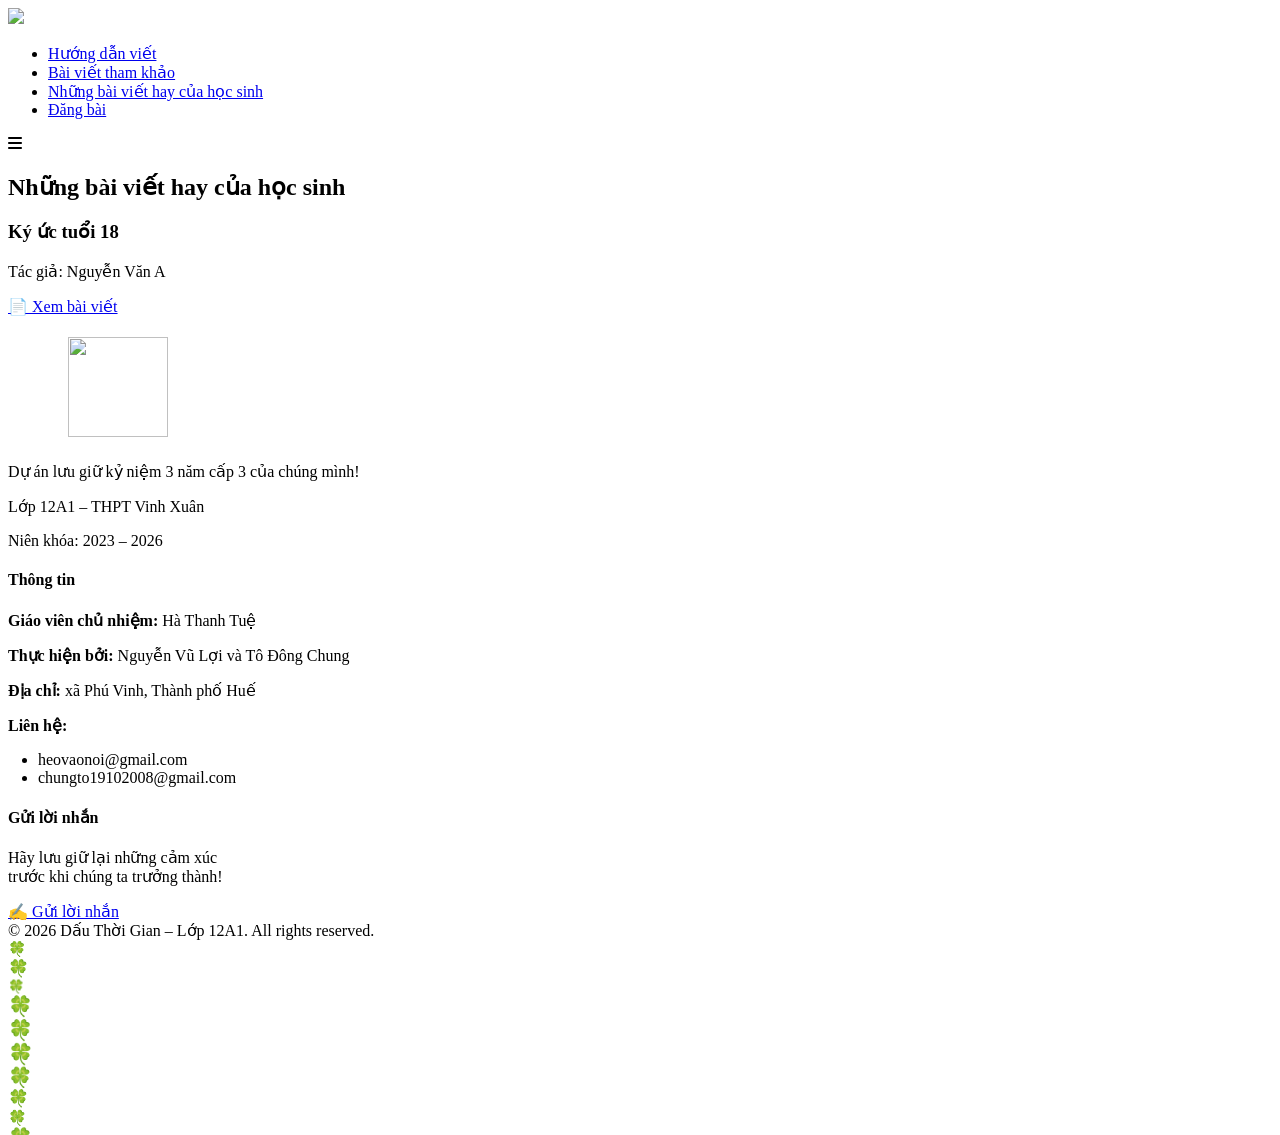
==== baiviethaycuahocsinh.html @ 0ae80ec2 "Add files via upload" ====
<!DOCTYPE html>
<html lang="vi">
<head>
  <meta charset="UTF-8">
  <title>NHỮNG BÀI VIẾT HAY CỦA HỌC SINH</title>
  <link rel="icon" type="image/png" href="images/LOGOHOME.PNG">
  <link rel="stylesheet" href="css/style.css">
  <link rel="stylesheet" href="https://cdnjs.cloudflare.com/ajax/libs/font-awesome/6.5.1/css/all.min.css">
</head>
<body>

<nav class="dieuhuong" >
    <div class="dieuhuong-trai">
        <a href="index.html" class="logohome">
            <img src="images/LOGOHOME.PNG" class="logohome">
        </a>
        <ul class="noidung">
          <li><a href="huongdanviet.html">Hướng dẫn viết</a></li>
          <li><a href="baivietthamkhao.html">Bài viết tham khảo</a></li>
          <li><a href="baiviethaycuahocsinh.html">Những bài viết hay của học sinh</a></li>
          <li><a href="dangbai.html">Đăng bài</a></li>
        </ul>
    </div>

    <div class="dieuhuong-phai">
        <i class="fas fa-bars"></i>
 
    </div>
</nav>

 <section class="card">
    <h2 class="section-main-title">Những bài viết hay của học sinh</h2>

    <div class="baiviet">
      <h3>Ký ức tuổi 18</h3>
      <p class="tacgia"> Tác giả: Nguyễn Văn A </p>
      <a href="https://docs.google.com/document/d/1nc4qMRMec6xP5GCK8Ovhp4vEiCcF7jD6FqVnA-vZ3ow/edit?usp=sharing" target="_blank">  📄 Xem bài viết </a>
    </div>
</section>

  
  <footer class="footer">
  <div class="footer-top">

    <div class="footer-col">
      <h4 style="padding-left:60px;">
        <a href="index.html">
          <img src="images/LOGOHOME.PNG" width="100" height="100">
        </a>
      </h4>

      <p>Dự án lưu giữ kỷ niệm 3 năm cấp 3 của chúng mình!</p>
      <p>Lớp 12A1 – THPT Vinh Xuân</p>
      <p>Niên khóa: 2023 – 2026</p>
    </div>

    <div class="footer-col">
      <h4>Thông tin</h4>
      <p><b>Giáo viên chủ nhiệm:</b> Hà Thanh Tuệ</p>
      <p><b>Thực hiện bởi:</b> Nguyễn Vũ Lợi và Tô Đông Chung</p>
      <p><b>Địa chỉ:</b> xã Phú Vinh, Thành phố Huế</p>
      <p><b>Liên hệ:</b></p>
      <ul style="padding-left: 30px;">
        <li> heovaonoi@gmail.com</li>
        <li> chungto19102008@gmail.com</li>
      </ul>
    </div>

    <div class="footer-col">
      <h4>Gửi lời nhắn</h4>
      <p>Hãy lưu giữ lại những cảm xúc<br>trước khi chúng ta trưởng thành!</p>
      <a href="loinhan.html" class="footer-btn">✍ Gửi lời nhắn</a>
    </div>

  </div>

  <div class="footer-bottom">
    © 2026 Dấu Thời Gian – Lớp 12A1. All rights reserved.
  </div>
</footer>
  <div id="leaf-container"></div>
<script src="script.js"></script>
</body>
</html>
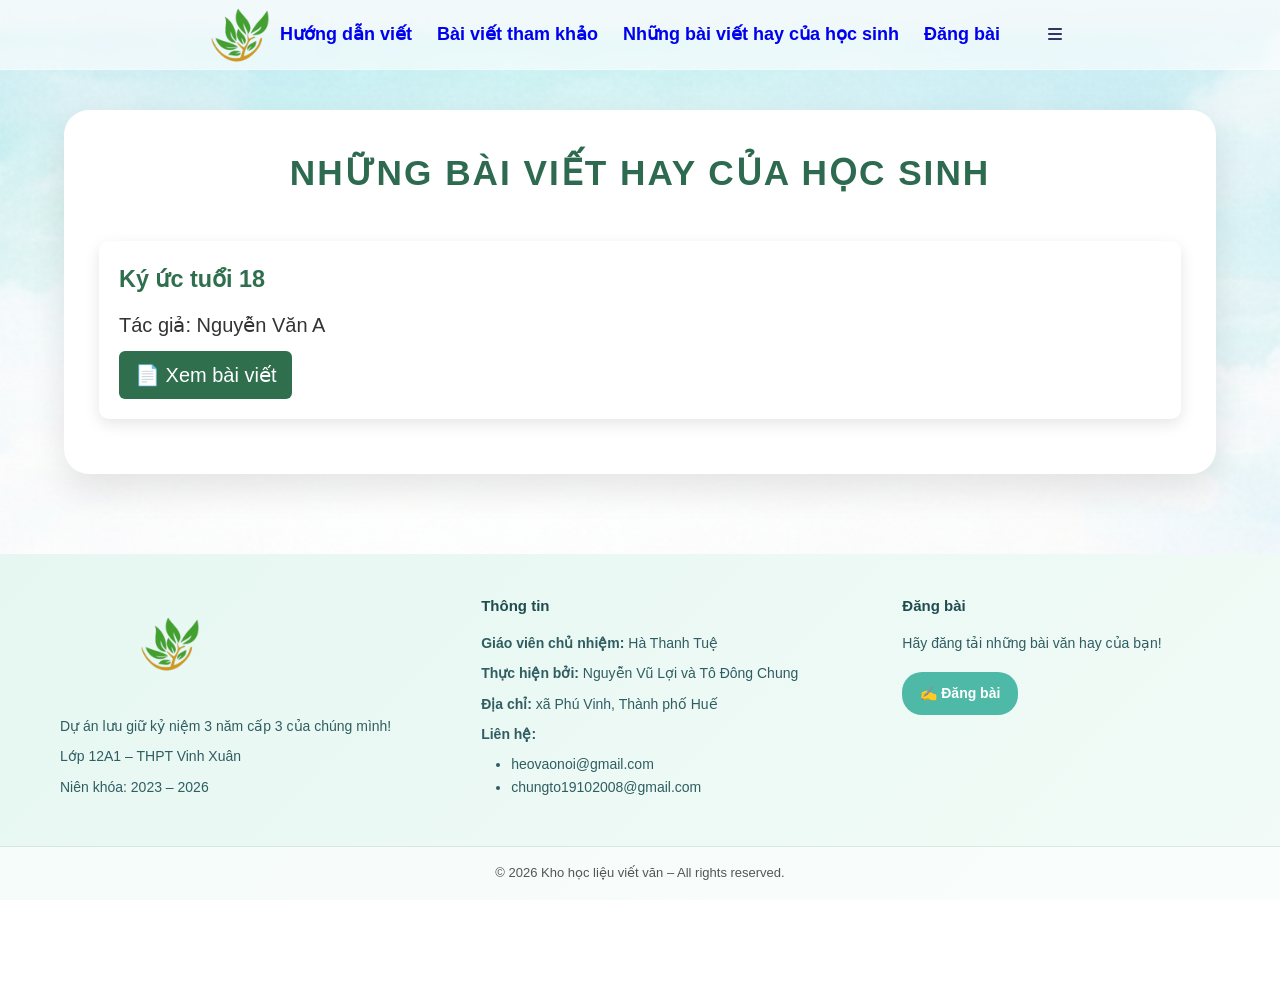
==== commit 47377e79: "Update baiviethaycuahocsinh.html" ====
--- a/baiviethaycuahocsinh.html
+++ b/baiviethaycuahocsinh.html
@@ -67,15 +67,15 @@
     </div>
 
     <div class="footer-col">
-      <h4>Gửi lời nhắn</h4>
-      <p>Hãy lưu giữ lại những cảm xúc<br>trước khi chúng ta trưởng thành!</p>
-      <a href="loinhan.html" class="footer-btn">✍ Gửi lời nhắn</a>
+      <h4>Đăng bài</h4>
+      <p>Hãy đăng tải những bài văn hay của bạn!</p>
+      <a href="dangbai.html" class="footer-btn">✍ Đăng bài</a>
     </div>
 
   </div>
 
   <div class="footer-bottom">
-    © 2026 Dấu Thời Gian – Lớp 12A1. All rights reserved.
+    © 2026 Kho học liệu viết văn – All rights reserved.
   </div>
 </footer>
   <div id="leaf-container"></div>
--- a/css/style.css
+++ b/css/style.css
@@ -0,0 +1,631 @@
+* {
+  margin: 0;
+  padding: 0;
+  box-sizing: border-box;
+  font-family: 'Segoe UI', Tahoma, sans-serif;
+}
+
+body {
+  background-image: url("../images/bautroi.png");
+    
+    /* Hình nền không bị lặp lại */
+    background-repeat: no-repeat;
+    /* Hình nền luôn cố định khi cuộn trang (tùy chọn, trông rất chuyên nghiệp) */
+    background-attachment: fixed;
+    /* Quan trọng nhất: Hình nền phủ kín toàn bộ chiều ngang và chiều cao */
+    background-size: cover;
+    /* Căn chỉnh hình nền luôn nằm chính giữa */
+    background-position: center;
+    /* Đảm bảo body luôn có chiều cao tối thiểu bằng màn hình */
+    min-height: 100vh;
+    margin: 0;
+
+  color: #333;
+  line-height: 1.6;
+}
+
+
+.logohome{
+  width:100px;
+  height:100px;
+  margin-left: 95px;
+}
+
+.noidung{
+        font-family: 'Segoe UI', Tahoma, sans-serif;;
+        display: flex;
+        margin-left: 85px;
+        font-size: 18px;
+        font-weight: bold;
+        list-style: none;
+
+}
+.noidung a{ text-decoration: none;
+            transition: transform 0.25s ease, color 0.25s ease;
+            display: inline-block;
+
+}
+.noidung a:hover {
+    transform: scale(1.2); 
+    color: #FF00FF;
+}
+.noidung li{
+    margin-right: 25px;}
+
+.dieuhuong {
+    top: 0;    
+    left: 0;
+    background: rgba(255, 255, 255, 0.6); /* Màu trắng trong suốt */
+    backdrop-filter: blur(5px);         /* Làm mờ ảnh nền phía sau */
+    border-bottom: 1px solid rgba(255, 255, 255, 0.3);
+    display: flex;
+    justify-content: space-between;
+    align-items: center;
+    height: 70px;     
+    
+    width: 100%;
+}
+
+.dieuhuong-trai { display: flex;
+                  align-items: center;
+                  font-family: "Arial";
+}
+.dieuhuong-phai {
+            color: #333366;
+            font-size: 16px;
+            margin-left: 18px;
+            margin-right: 218px;
+            cursor: pointer;
+
+}
+         
+
+.noidungchinh {
+    margin-top: 80px; 
+    margin-left: 200px;
+    margin-right: 200px;
+}
+
+/* ================= SƠ ĐỒ LỚP  ================= */
+
+:root {
+    --wood-color: #a1887f;
+    --wood-dark: #8d6e63;
+    --text-light: #ffffff;
+}
+
+.classroom-container {
+    padding: 40px 10px;
+    background-color: #f9f9f9;
+    font-family: 'Segoe UI', sans-serif;
+}
+
+.teacher-desk {
+    width: 200px;
+    height: 40px;
+    background: #5d4037;
+    margin: 0 auto 50px;
+    color: white;
+    line-height: 40px;
+    border-radius: 4px;
+    font-weight: bold;
+}
+
+.seating-map-wrapper {
+    display: flex;
+    justify-content: center;
+    gap: 30px; /* Khoảng cách tạo lối đi giữa các dãy */
+    flex-wrap: wrap;
+}
+
+.aisle {
+    display: flex;
+    flex-direction: column;
+    gap: 15px; /* Khoảng cách giữa hàng trên và hàng dưới */
+}
+
+/* Kiểu dáng bàn đôi */
+.desk-double {
+    display: flex;
+    width: 160px;
+    height: 60px;
+    border: 2px solid var(--wood-dark);
+    border-radius: 5px;
+    overflow: visible;
+    background-color: var(--wood-color);
+    box-shadow: 0 4px 6px rgba(0,0,0,0.1);
+}
+
+.seat-item {
+    flex: 1;
+    display: flex;
+    align-items: center;
+    justify-content: center;
+    position: relative;
+    border-right: 1px solid rgba(255,255,255,0.3);
+    cursor: pointer;
+    transition: 0.3s;
+}
+
+.seat-item:last-child { border-right: none; }
+
+.seat-item:hover {
+    background-color: var(--wood-dark);
+}
+
+.seat-name {
+    color: var(--text-light);
+    font-size: 0.8rem;
+    font-weight: 500;
+}
+
+/* Thẻ thông tin hiện lên */
+.student-card {
+    position: absolute;
+    bottom: 120%;
+    left: 50%;
+    transform: translateX(-50%) scale(0);
+    width: 180px;
+    background: white;
+    border-radius: 10px;
+    padding: 15px;
+    box-shadow: 0 10px 30px rgba(0,0,0,0.15);
+    z-index: 100;
+    transition: all 0.3s cubic-bezier(0.175, 0.885, 0.32, 1.275);
+    opacity: 0;
+    pointer-events: none;
+}
+
+.seat-item:hover .student-card {
+    transform: translateX(-50%) scale(1);
+    opacity: 1;
+}
+
+.student-card img {
+    width: 60px;
+    height: 60px;
+    border-radius: 50%;
+    margin-bottom: 8px;
+    border: 2px solid #a1887f;
+}
+
+.student-card h4 { margin: 5px 0; color: #333; font-size: 1rem; }
+.student-card p { font-size: 0.8rem; color: #777; font-style: italic; margin: 0; }
+
+
+/* ================= HERO  ================= */
+.hero {
+  font-size: 20px;
+  text-align: center;
+  padding: 80px 20px 70px;
+}
+
+.hero h1 {
+  font-size: 48px;
+  color: #2f5d62;
+  margin-bottom: 14px;
+}
+
+.hero p {
+  font-size: 18px;
+  color: #666;
+}
+
+/* ================= CARD ================= */
+
+.card {
+  font-size: 20px;
+  background: #ffffff;
+  width: 90%;
+  margin: 40px auto;
+  padding: 35px;
+  border-radius: 25px;
+  box-shadow: 0 15px 35px rgba(0, 0, 0, 0.1);
+  position: relative; /* Cần thiết để chứa các input ẩn */
+}
+
+.section-main-title {
+  text-align: center;
+  font-size: 2.2rem;
+  color: #2d6a4f;
+  margin-bottom: 40px;
+  text-transform: uppercase;
+  letter-spacing: 2px;
+}
+
+/* ================= LOGIC ẨN HIỆN (BỔ SUNG) ================= */
+
+/* Mặc định ẩn các nhóm nội dung */
+.media-group {
+  display: none; 
+  margin-bottom: 60px;
+  padding: 20px;
+  background: #fdfdfd;
+  border-radius: 20px;
+  border: 1px solid #eee;
+  animation: slideUp 0.5s ease forwards;
+}
+
+/* Logic điều khiển hiển thị bằng CSS Selector */
+#filter-all:checked ~ .group-photo,
+#filter-all:checked ~ .group-video {
+  display: block;
+}
+
+#filter-photo:checked ~ .group-photo {
+  display: block;
+}
+
+#filter-video:checked ~ .group-video {
+  display: block;
+}
+
+/* ================= BỘ NÚT CHỌN (TABS) ================= */
+
+.media-tabs {
+  display: flex;
+  justify-content: center;
+  gap: 15px;
+  margin-bottom: 40px;
+  flex-wrap: wrap;
+}
+
+.tab-btn {
+  padding: 12px 28px;
+  border: 2px solid #2d6a4f;
+  background: transparent;
+  color: #2d6a4f;
+  border-radius: 50px;
+  font-weight: 700;
+  font-size: 1rem;
+  cursor: pointer;
+  transition: all 0.3s cubic-bezier(0.4, 0, 0.2, 1);
+  display: flex;
+  align-items: center;
+  gap: 10px;
+  user-select: none;
+}
+
+.tab-btn:hover {
+  background: rgba(45, 106, 79, 0.1);
+  transform: translateY(-3px);
+}
+
+/* Đổi màu nút khi Radio tương ứng được chọn */
+#filter-all:checked ~ .media-tabs label[for="filter-all"],
+#filter-photo:checked ~ .media-tabs label[for="filter-photo"],
+#filter-video:checked ~ .media-tabs label[for="filter-video"] {
+  background: #2d6a4f;
+  color: #ffffff;
+  box-shadow: 0 8px 20px rgba(45, 106, 79, 0.3);
+}
+
+/* ================= GALLERY (CHỈNH SỬA CHIA 3 CỘT) ================= */
+
+.group-title {
+  font-size: 1.6rem;
+  color: #457b9d;
+  margin-bottom: 25px;
+  display: flex;
+  align-items: center;
+  gap: 15px;
+  border-left: 6px solid #2d6a4f;
+  padding-left: 15px;
+}
+
+.gallery {
+  display: grid;
+  /* SỬA TẠI ĐÂY: Ép chia 3 cột đều nhau */
+  grid-template-columns: repeat(3, 1fr); 
+  gap: 25px;
+  padding: 10px;
+}
+
+.photo {
+  background: #ffffff;
+  border-radius: 18px;
+  overflow: hidden;
+  text-align: center;
+  box-shadow: 0 8px 20px rgba(0, 0, 0, 0.08);
+  transition: all 0.4s ease;
+  display: flex;
+  flex-direction: column;
+  border: 1px solid #f0f0f0;
+}
+
+.photo:hover {
+  transform: translateY(-10px);
+  box-shadow: 0 15px 30px rgba(0, 0, 0, 0.15);
+}
+
+.photo img, 
+.photo video {
+  width: 100%;
+  height: 250px; /* Chiều cao cố định để các ô bằng nhau */
+  object-fit: cover;
+  display: block;
+  transition: transform 0.6s ease;
+}
+
+.photo:hover img {
+  transform: scale(1.08);
+}
+
+.photo p {
+  text-align: center;
+  margin: 0;
+  padding: 15px 10px;
+  font-size: 1.1rem;
+  color: #333;
+  font-weight: 600;
+  background: #fff;
+  border-top: 1px solid #f0f0f0;
+}
+
+.video-grid .photo {
+  border-bottom: 4px solid #457b9d;
+}
+
+.video-grid video {
+  background: #000;
+}
+
+/* Hiệu ứng mượt khi hiện ra */
+@keyframes slideUp {
+  from { opacity: 0; transform: translateY(20px); }
+  to { opacity: 1; transform: translateY(0); }
+}
+
+/* ================= RESPONSIVE ================= */
+
+@media (max-width: 1024px) {
+  .gallery {
+    grid-template-columns: repeat(2, 1fr); /* 2 cột cho iPad */
+  }
+}
+
+@media (max-width: 768px) {
+  .card {
+    width: 95%;
+    padding: 20px 15px;
+  }
+  
+  .gallery {
+    grid-template-columns: 1fr; /* 1 cột cho điện thoại */
+    gap: 20px;
+  }
+
+  .photo img, .photo video {
+    height: 200px;
+  }
+}
+/* ================= LỜI NHẮN ================= */
+.feedback-section {
+    padding: 50px 20px;
+    display: flex;
+    justify-content: center;
+}
+
+.feedback-container {
+    background: rgba(255, 255, 255, 0.8); /* Nền trắng mờ */
+    backdrop-filter: blur(10px);         /* Làm mờ hậu cảnh */
+    padding: 40px;
+    border-radius: 25px;
+    box-shadow: 0 10px 30px rgba(0, 0, 0, 0.05);
+    max-width: 800px;
+    width: 100%;
+}
+
+.feedback-container h2 {
+    color: #2c3e50;
+    text-align: center;
+    margin-bottom: 30px;
+    font-size: 24px;
+}
+
+/* Trang trí các ô Input và Textarea */
+.input-group {
+    display: grid;
+    grid-template-columns: 1fr 1fr;
+    gap: 20px;
+    margin-bottom: 20px;
+}
+
+input, textarea {
+    width: 100%;
+    padding: 15px;
+    border: 1px solid rgba(0, 0, 0, 0.1);
+    border-radius: 12px;
+    background: rgba(255, 255, 255, 0.5);
+    font-family: inherit;
+    transition: all 0.3s ease;
+}
+
+input:focus, textarea:focus {
+    outline: none;
+    border-color: #3498db;
+    background: #fff;
+    box-shadow: 0 0 10px rgba(52, 152, 219, 0.2);
+}
+
+/* Nút Gửi */
+.btn-send {
+    background: linear-gradient(135deg, #74b9ff, #0984e3);
+    color: white;
+    padding: 15px 30px;
+    border: none;
+    border-radius: 50px;
+    font-weight: bold;
+    cursor: pointer;
+    transition: transform 0.3s ease;
+    display: block;
+    margin: 20px auto 0;
+}
+
+.btn-send:hover {
+    transform: scale(1.05);
+    box-shadow: 0 5px 15px rgba(9, 132, 227, 0.3);
+}
+
+/* Thông tin liên hệ phía dưới */
+.contact-info {
+    margin-top: 40px;
+    border-top: 1px dashed #ccc;
+    padding-top: 20px;
+}
+
+.contact-info h3 {
+    font-size: 18px;
+    color: #2d3436;
+}
+
+.contact-info p {
+    font-size: 14px;
+    color: #636e72;
+    margin: 8px 0;
+}
+
+/* ================= FOOTER ================= */
+
+.footer {
+  background: linear-gradient(135deg, #e6f7f1, #f2fbf7);
+  margin-top: 80px;
+  font-size: 14px;
+  color: #2f5d62;
+}
+
+.footer-top {
+  display: grid;
+  grid-template-columns: 1.2fr 1.2fr 1fr;
+  gap: 40px;
+  padding: 40px 60px;
+  border-bottom: 1px solid rgba(0, 0, 0, 0.08);
+}
+
+.footer-col h4 {
+  margin-bottom: 14px;
+  font-size: 15px;
+  color: #1f4d4f;
+}
+
+.footer-col p {
+  margin-bottom: 8px;
+  line-height: 1.6;
+}
+
+/* NÚT CTA */
+.footer-btn {
+  display: inline-block;
+  margin-top: 10px;
+  padding: 10px 18px;
+  background: #4fb9a7;
+  color: #ffffff;
+  text-decoration: none;
+  border-radius: 20px;
+  font-weight: 600;
+  transition: 0.3s;
+}
+
+.footer-btn:hover {
+  background: #3a8f7f;
+}
+
+/* DÒNG BẢN QUYỀN */
+.footer-bottom {
+  text-align: center;
+  padding: 16px;
+  font-size: 13px;
+  color: #555;
+  background: rgba(255, 255, 255, 0.6);
+}
+
+/* ================= RESPONSIVE ================= */
+
+@media (max-width: 768px) {
+  .footer-top {
+    grid-template-columns: 1fr;
+    padding: 30px 24px;
+  }
+}
+/* =====Lá rơi ====*/
+#leaf-container {
+    position: absolute; /* Giúp lá bám vào đỉnh trang, trôi đi khi scroll */
+    top: 0;
+    left: 0;
+    width: 100%;
+    height: 1000px; /* Giới hạn vùng rơi ở đầu trang */
+    pointer-events: none;
+    z-index: 1; /* Nằm dưới lớp nội dung chính */
+    overflow: hidden;
+}
+
+.leaf {
+    position: absolute;
+    user-select: none;
+    opacity: 0;
+    animation: fall linear infinite;
+    /* Làm đậm icon thêm bằng contrast và drop-shadow */
+    font-weight: 900;
+    filter: contrast(115%) brightness(95%) drop-shadow(0 2px 3px rgba(0,0,0,0.3));
+    display: inline-block;
+    will-change: transform;
+}
+
+@keyframes fall {
+    0% {
+        transform: translate3d(0, 0, 0) rotate(0deg) scale(0);
+        opacity: 0;
+    }
+    10% {
+        opacity: 1;
+        transform: translate3d(0, 20px, 0) rotate(15deg) scale(1);
+    }
+    90% { opacity: 1; }
+    100% {
+        transform: translate3d(var(--end-x), var(--end-y), 0) rotate(var(--end-rotate)) scale(0.6);
+        opacity: 0;
+    }
+}
+
+.baiviet{
+background:white;
+padding:20px;
+border-radius:10px;
+margin:20px 0;
+box-shadow:0 5px 15px rgba(0,0,0,0.1);
+}
+
+.baiviet h3{
+color:#2f6f4e;
+margin-bottom:10px;
+}
+
+.baiviet a{
+display:inline-block;
+margin-top:10px;
+color:white;
+background:#2f6f4e;
+padding:8px 16px;
+border-radius:6px;
+text-decoration:none;
+}
+
+.link-upload{
+    display: block;
+    width: fit-content;
+    margin: 20px auto;
+
+    padding: 12px 22px;
+    background: #3a86ff;
+    color: white;
+    text-decoration: none;
+    font-weight: 600;
+    border-radius: 8px;
+    transition: all 0.3s ease;
+}
+
+.link-upload:hover{
+    background: #2a6fdb;
+    transform: translateY(-2px);
+    box-shadow: 0 5px 12px rgba(0,0,0,0.2);
+}
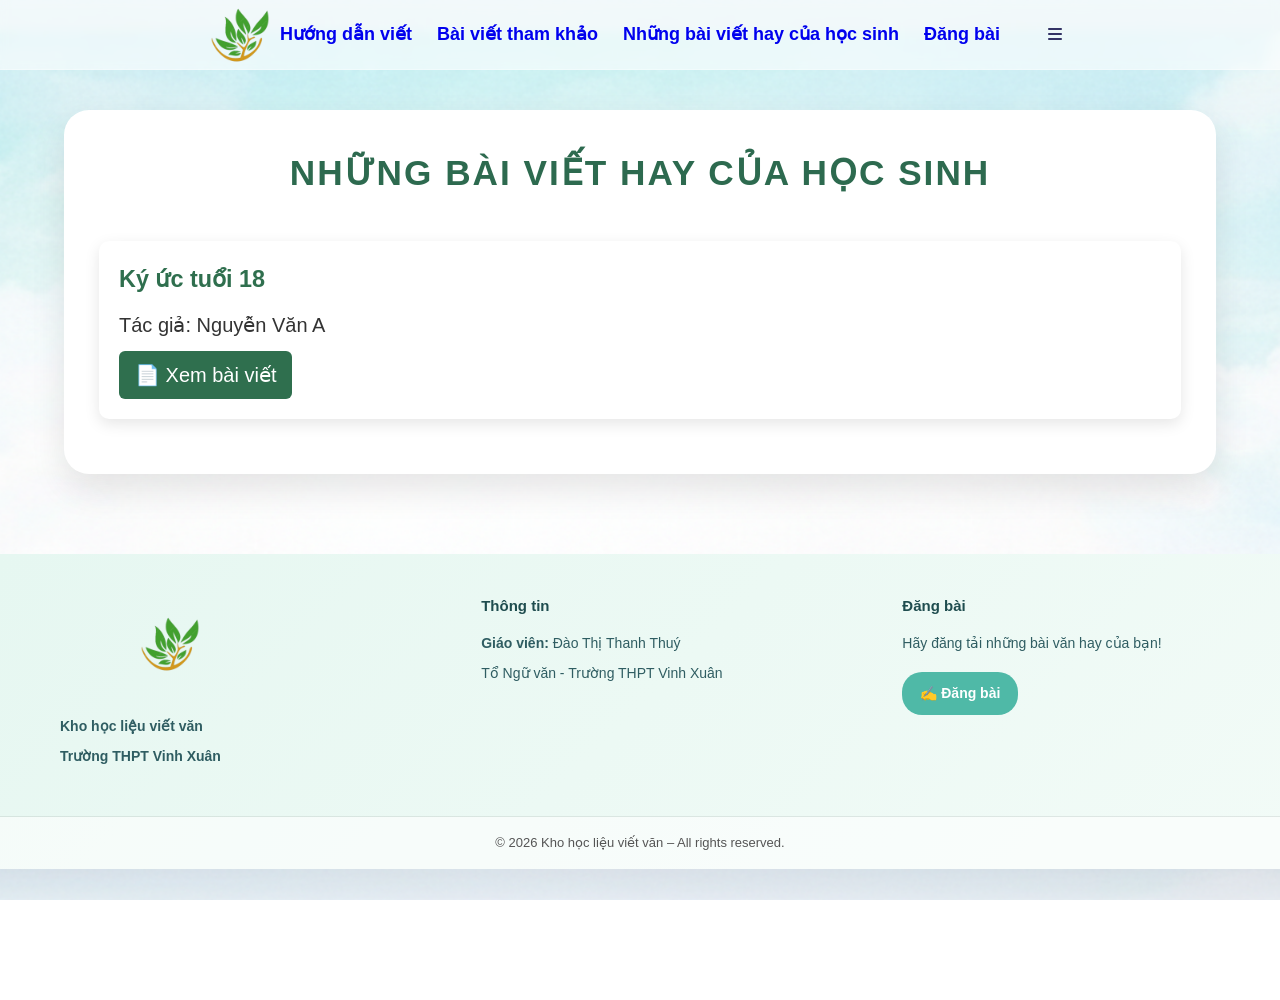
==== commit d033e7d1: "Update baiviethaycuahocsinh.html" ====
--- a/baiviethaycuahocsinh.html
+++ b/baiviethaycuahocsinh.html
@@ -49,21 +49,16 @@
         </a>
       </h4>
 
-      <p>Dự án lưu giữ kỷ niệm 3 năm cấp 3 của chúng mình!</p>
-      <p>Lớp 12A1 – THPT Vinh Xuân</p>
-      <p>Niên khóa: 2023 – 2026</p>
+      <p> <b>Kho học liệu viết văn</b></p>
+      <p><b>Trường THPT Vinh Xuân</b></p>
     </div>
 
     <div class="footer-col">
       <h4>Thông tin</h4>
-      <p><b>Giáo viên chủ nhiệm:</b> Hà Thanh Tuệ</p>
-      <p><b>Thực hiện bởi:</b> Nguyễn Vũ Lợi và Tô Đông Chung</p>
-      <p><b>Địa chỉ:</b> xã Phú Vinh, Thành phố Huế</p>
-      <p><b>Liên hệ:</b></p>
-      <ul style="padding-left: 30px;">
-        <li> heovaonoi@gmail.com</li>
-        <li> chungto19102008@gmail.com</li>
-      </ul>
+      <p><b>Giáo viên: </b> Đào Thị Thanh Thuý</p>
+      <p> Tổ Ngữ văn - Trường THPT Vinh Xuân</p>
+      
+      
     </div>
 
     <div class="footer-col">
